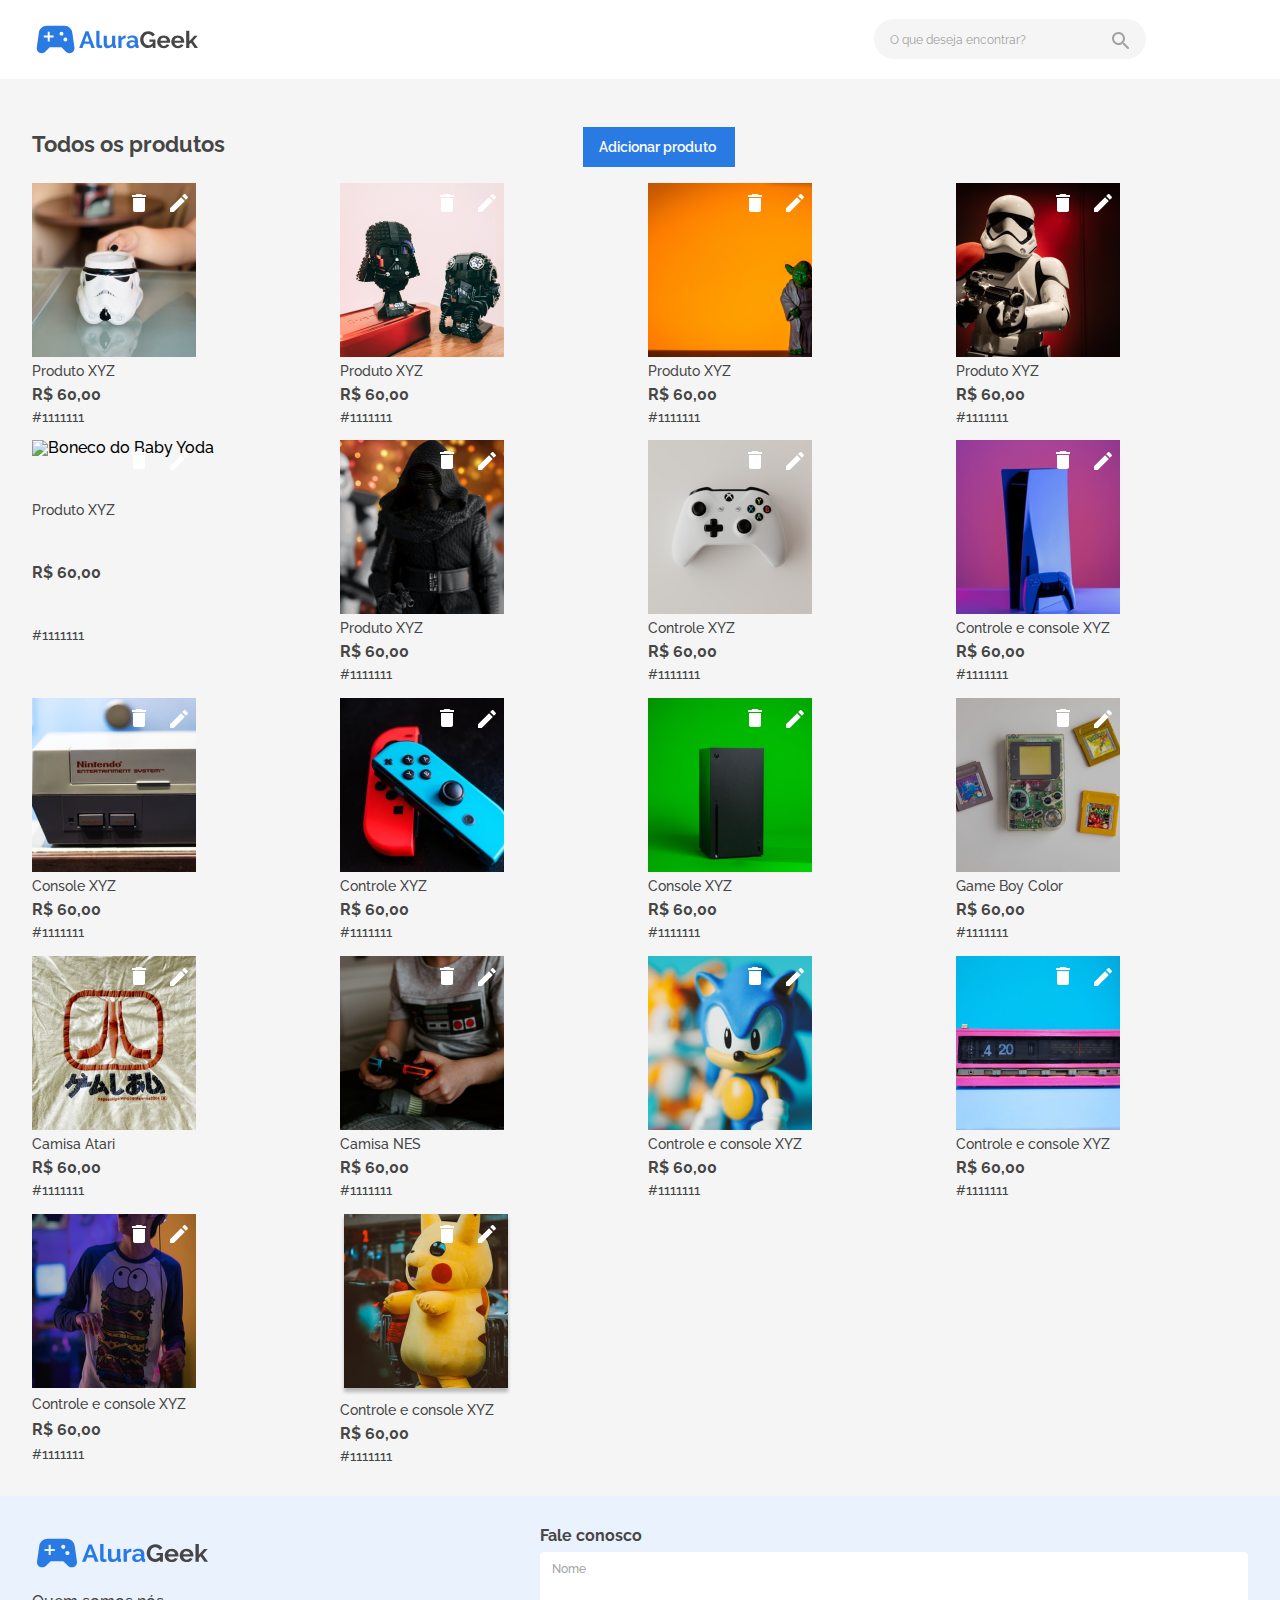
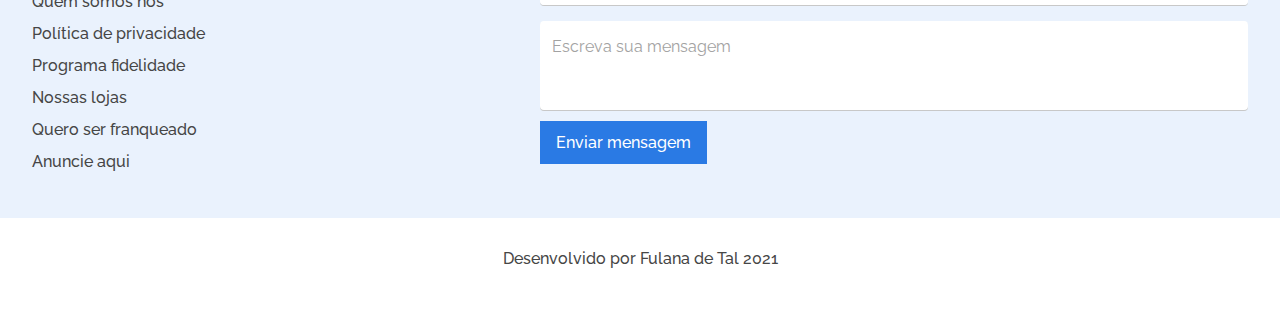
==== adm-produtos.html @ fa546e59 ":arrow_up: Subindo projeto em andamento" ====
<!DOCTYPE html>
<html lang="pt-br">
<head>
    <meta charset="UTF-8">
    <meta http-equiv="X-UA-Compatible" content="IE=edge">
    <meta name="viewport" content="width=device-width, initial-scale=1.0">
    <link rel="preconnect" href="https://fonts.googleapis.com">
    <link rel="preconnect" href="https://fonts.gstatic.com" crossorigin>
    <link href="https://fonts.googleapis.com/css2?family=Raleway:wght@400;500;600;700&display=swap" rel="stylesheet">
    <link rel="stylesheet" href="css/reset.css">
    <link rel="stylesheet" href="css/style.css">
    <title>Alura Geek - Produtos</title>
</head>
<body>
    <header class="cabecalho">
        <a href="index.html" class="cabecalho__logo"><img src="img/logo.svg" alt="Logo da Alura Geek" class="cabecalho__logo-imagem"></a>
        <input type="search" class="cabecalho__pesquisa cabecalho__pesquisa--alternativo" placeholder="O que deseja encontrar?" data-pesquisa>
        <img src="img/lupa.svg" alt="Ícone de lupa para abrir barra de pesquisa" class="cabecalho__lupa" data-lupa>
    </header>
    <section class="pagina-produtos">
        <h1 class="pagina-produtos__titulo">Todos os produtos</h1>
        <a href="add-produto.html" class="pagina-produtos__adicionar">Adicionar produto</a>
        <ul class="pagina-produtos__lista">
            <li class="pagina-produtos__item">
                <img src="img/caneca_mobile.png" alt="Caneca de cabeça de um Storm Trooper" srcset="img/caneca_mobile.png 140w, img/caneca_tablet.png 164w, img/caneca_desktop.png 176w" sizes="(min-width: 1440px) 176px, (min-width: 768px) 164px, 140px, " class="item__imagem">
                <div class="item__icones">
                    <button class="item__apagar"></button>
                    <a href="#" class="item__editar"></a>
                </div>
                <h2 class="item__titulo">Produto XYZ</h2>
                <p class="item__preco">R$ 60,00</p>
                <span class="item__codigo">#1111111</span>
            </li>
            <li class="pagina-produtos__item">
                <img src="img/bustos_mobile.png" alt="Dois bustos de lego, a esquerda com formato do Darth Vader e a direita com o formato de um Black Trooper" srcset="img/bustos_mobile.png 140w, img/bustos_tablet.png 164w, img/bustos_desktop.png 176w" sizes="(min-width: 1440px) 176px, (min-width: 768px) 164px, 140px, " class="item__imagem">
                <div class="item__icones">
                    <button class="item__apagar"></button>
                    <a href="#" class="item__editar"></a>
                </div>
                <h2 class="item__titulo">Produto XYZ</h2>
                <p class="item__preco">R$ 60,00</p>
                <span class="item__codigo">#1111111</span>
            </li>
            <li class="pagina-produtos__item">
                <img src="img/yoda_mobile.png" alt="Action figure do Yoda" srcset="img/yoda_mobile.png 140w, img/yoda_tablet.png 164w, img/yoda_desktop.png 176w" sizes="(min-width: 1440px) 176px, (min-width: 768px) 164px, 140px, " class="item__imagem">
                <div class="item__icones">
                    <button class="item__apagar"></button>
                    <a href="#" class="item__editar"></a>
                </div>
                <h2 class="item__titulo">Produto XYZ</h2>
                <p class="item__preco">R$ 60,00</p>
                <span class="item__codigo">#1111111</span>
            </li>
            <li class="pagina-produtos__item">
                <img src="img/trooper_mobile.png" alt="Action figure de um Storm Trooper" srcset="img/trooper_mobile.png 140w, img/trooper_tablet.png 164w, img/trooper_desktop.png 176w" sizes="(min-width: 1440px) 176px, (min-width: 768px) 164px, 140px, " class="item__imagem">
                <div class="item__icones">
                    <button class="item__apagar"></button>
                    <a href="#" class="item__editar"></a>
                </div>
                <h2 class="item__titulo">Produto XYZ</h2>
                <p class="item__preco">R$ 60,00</p>
                <span class="item__codigo">#1111111</span>
            </li>
            <li class="pagina-produtos__item">
                <img src="img/baby-yoda_mobile.png" alt="Boneco do Baby Yoda" srcset="img/baby-yoda_mobile.png 140w, img/baby-yoda_tablet.png 164w, img/baby-yoda_desktop.png 176w" sizes="(min-width: 1440px) 176px, (min-width: 768px) 164px, 140px, " class="item__imagem">
                <div class="item__icones">
                    <button class="item__apagar"></button>
                    <a href="#" class="item__editar"></a>
                </div>
                <h2 class="item__titulo">Produto XYZ</h2>
                <p class="item__preco">R$ 60,00</p>
                <span class="item__codigo">#1111111</span>
            </li>
            <li class="pagina-produtos__item">
                <img src="img/kylo-ren_mobile.png" alt="Action figure do Kylo Re" srcset="img/kylo-ren_mobile.png 140w, img/kylo-ren_tablet.png 164w, img/kylo-ren_desktop.png 176w" sizes="(min-width: 1440px) 176px, (min-width: 768px) 164px, 140px, " class="item__imagem">
                <div class="item__icones">
                    <button class="item__apagar"></button>
                    <a href="#" class="item__editar"></a>
                </div>
                <h2 class="item__titulo">Produto XYZ</h2>
                <p class="item__preco">R$ 60,00</p>
                <span class="item__codigo">#1111111</span>
            </li>
            <li class="pagina-produtos__item">
                <img src="img/controle-xbox_mobile.png" alt="Controle de X-Box Series" srcset="img/controle-xbox_mobile.png 140w, img/controle-xbox_tablet.png 164w, img/controle-xbox_desktop.png 176w" sizes="(min-width: 1440px) 176px, (min-width: 768px) 164px, 140px, " class="item__imagem">
                <div class="item__icones">
                    <button class="item__apagar"></button>
                    <a href="#" class="item__editar"></a>
                </div>
                <h2 class="item__titulo">Controle XYZ</h2>
                <p class="item__preco">R$ 60,00</p>
                <span class="item__codigo">#1111111</span>
            </li>
            <li class="pagina-produtos__item">
                <img src="img/ps5_mobile.png" alt="Console Playstation 5" srcset="img/ps5_mobile.png 140w, img/ps5_tablet.png 164w, img/ps5_desktop.png 176w" sizes="(min-width: 1440px) 176px, (min-width: 768px) 164px, 140px, " class="item__imagem">
                <div class="item__icones">
                    <button class="item__apagar"></button>
                    <a href="#" class="item__editar"></a>
                </div>
                <h2 class="item__titulo">Controle e console XYZ</h2>
                <p class="item__preco">R$ 60,00</p>
                <span class="item__codigo">#1111111</span>
            </li>
            <li class="pagina-produtos__item">
                <img src="img/nes_mobile.png" alt="Console Nintendo Entertainment System" srcset="img/nes_mobile.png 140w, img/nes_tablet.png 164w, img/nes_desktop.png 176w" sizes="(min-width: 1440px) 176px, (min-width: 768px) 164px, 140px, " class="item__imagem">
                <div class="item__icones">
                    <button class="item__apagar"></button>
                    <a href="#" class="item__editar"></a>
                </div>
                <h2 class="item__titulo">Console XYZ</h2>
                <p class="item__preco">R$ 60,00</p>
                <span class="item__codigo">#1111111</span>
            </li>
            <li class="pagina-produtos__item">
                <img src="img/joycon_mobile.png" alt="2 joycons de Nintendo Switch" srcset="img/joycon_mobile.png 140w, img/joycon_tablet.png 164w, img/joycon_desktop.png 176w" sizes="(min-width: 1440px) 176px, (min-width: 768px) 164px, 140px, " class="item__imagem">
                <div class="item__icones">
                    <button class="item__apagar"></button>
                    <a href="#" class="item__editar"></a>
                </div>
                <h2 class="item__titulo">Controle XYZ</h2>
                <p class="item__preco">R$ 60,00</p>
                <span class="item__codigo">#1111111</span>
            </li>
            <li class="pagina-produtos__item">
                <img src="img/xbox_mobile.png" alt="Console X-Box Series X" srcset="img/xbox_mobile.png 140w, img/xbox_tablet.png 164w, img/xbox_desktop.png 176w" sizes="(min-width: 1440px) 176px, (min-width: 768px) 164px, 140px, " class="item__imagem">
                <div class="item__icones">
                    <button class="item__apagar"></button>
                    <a href="#" class="item__editar"></a>
                </div>
                <h2 class="item__titulo">Console XYZ</h2>
                <p class="item__preco">R$ 60,00</p>
                <span class="item__codigo">#1111111</span>
            </li>
            <li class="pagina-produtos__item">
                <img src="img/gameboy_mobile.png" alt="Video game portátil GameBoy Color" srcset="img/gameboy_mobile.png 140w, img/gameboy_tablet.png 164w, img/gameboy_desktop.png 176w" sizes="(min-width: 1440px) 176px, (min-width: 768px) 164px, 140px, " class="item__imagem">
                <div class="item__icones">
                    <button class="item__apagar"></button>
                    <a href="#" class="item__editar"></a>
                </div>
                <h2 class="item__titulo">Game Boy Color</h2>
                <p class="item__preco">R$ 60,00</p>
                <span class="item__codigo">#1111111</span>
            </li>
            <li class="pagina-produtos__item">
                <img src="img/atari-tecido_mobile.png" alt="Tecido com a logo da Atari impresso" srcset="img/atari-tecido_mobile.png 140w, img/atari-tecido_tablet.png 164w, img/atari-tecido_desktop.png 176w" sizes="(min-width: 1440px) 176px, (min-width: 768px) 164px, 140px, " class="item__imagem">
                <div class="item__icones">
                    <button class="item__apagar"></button>
                    <a href="#" class="item__editar"></a>
                </div>
                <h2 class="item__titulo">Camisa Atari</h2>
                <p class="item__preco">R$ 60,00</p>
                <span class="item__codigo">#1111111</span>
            </li>
            <li class="pagina-produtos__item">
                <img src="img/jogando_mobile.png" alt="Pessoa sentada jogando com Joycons acoplados" srcset="img/jogando_mobile.png 140w, img/jogando_tablet.png 164w, img/jogando_desktop.png 176w" sizes="(min-width: 1440px) 176px, (min-width: 768px) 164px, 140px, " class="item__imagem">
                <div class="item__icones">
                    <button class="item__apagar"></button>
                    <a href="#" class="item__editar"></a>
                </div>
                <h2 class="item__titulo">Camisa NES</h2>
                <p class="item__preco">R$ 60,00</p>
                <span class="item__codigo">#1111111</span>
            </li>
            <li class="pagina-produtos__item">
                <img src="img/sonic_mobile.png" alt="Boneco do Sonic e ao fundo um boneco do Tails desfocado" srcset="img/sonic_mobile.png 140w, img/sonic_tablet.png 164w, img/sonic_desktop.png 176w" sizes="(min-width: 1440px) 176px, (min-width: 768px) 164px, 140px, " class="item__imagem">
                <div class="item__icones">
                    <button class="item__apagar"></button>
                    <a href="#" class="item__editar"></a>
                </div>
                <h2 class="item__titulo">Controle e console XYZ</h2>
                <p class="item__preco">R$ 60,00</p>
                <span class="item__codigo">#1111111</span>
            </li>
            <li class="pagina-produtos__item">
                <img src="img/radio_mobile.png" alt="Radio antigo" srcset="img/radio_mobile.png 140w, img/radio_tablet.png 164w, img/radio_desktop.png 176w" sizes="(min-width: 1440px) 176px, (min-width: 768px) 164px, 140px, " class="item__imagem">
                <div class="item__icones">
                    <button class="item__apagar"></button>
                    <a href="#" class="item__editar"></a>
                </div>
                <h2 class="item__titulo">Controle e console XYZ</h2>
                <p class="item__preco">R$ 60,00</p>
                <span class="item__codigo">#1111111</span>
            </li>
            <li class="pagina-produtos__item">
                <img src="img/camisa_mobile.png" alt="Camisa de manga comprida com estampa de um hamburguer cartunesco enorme com olhos em cima" srcset="img/camisa_mobile.png 140w, img/camisa_tablet.png 164w, img/camisa_desktop.png 176w" sizes="(min-width: 1440px) 176px, (min-width: 768px) 164px, 140px, " class="item__imagem" class="item__imagem">
                <div class="item__icones">
                    <button class="item__apagar"></button>
                    <a href="#" class="item__editar"></a>
                </div>
                <h2 class="item__titulo">Controle e console XYZ</h2>
                <p class="item__preco">R$ 60,00</p>
                <span class="item__codigo">#1111111</span>
            </li>
            <li class="pagina-produtos__item">
                <img src="img/pikachu_mobile.png" alt="Fantasia de um Pikachu em tamanho adulto" srcset="img/pikachu_mobile.png 140w, img/pikachu_tablet.png 164w, img/pikachu_desktop.png 176w" sizes="(min-width: 1440px) 176px, (min-width: 768px) 164px, 140px, " class="item__imagem" class="item__imagem">
                <div class="item__icones">
                    <button class="item__apagar"></button>
                    <a href="#" class="item__editar"></a>
                </div>
                <h2 class="item__titulo">Controle e console XYZ</h2>
                <p class="item__preco">R$ 60,00</p>
                <span class="item__codigo">#1111111</span>
            </li>
        </ul>
    </section>
    <footer class="rodape">
        <img src="img/logo.svg" alt="Logo da Alura Geek" class="rodape__logo">
        <div class="rodape__ajuda">
            <a href="#" class="ajuda__link">Quem somos nós</a>
            <a href="#" class="ajuda__link">Política de privacidade</a>
            <a href="#" class="ajuda__link">Programa fidelidade</a>
            <a href="#" class="ajuda__link">Nossas lojas</a>
            <a href="#" class="ajuda__link">Quero ser franqueado</a>
            <a href="#" class="ajuda__link">Anuncie aqui</a>
        </div>
        <form class="rodape__formulario">
            <h3 class="formulario__titulo">Fale conosco</h3>
            <fieldset class="formulario__campo">
                <label for="seu-nome">Nome</label>
                <input type="text" name="seu-nome">
            </fieldset>
            <textarea placeholder="Escreva sua mensagem" class="formulario__mensagem" rows="3"></textarea>
            <input type="submit" value="Enviar mensagem" class="formulario__enviar">
        </form>
        <p class="rodape__creditos">Desenvolvido por Fulana de Tal 2021</p>
    </footer>

    <script src="js/script.js" type="module"></script>
</body>
---- css/style.css ----
:root {
  --main-azul: #2a7ae4;
  --main-cinza: #464646;
  --main-branco: #ffffff;
  --cinza-claro: #f5f5f5;
}

* {
  box-sizing: border-box;
  transition: all 500ms;
}

body,
input {
  font-family: "Raleway", sans-serif;
  font-weight: 500;
}

/*ESTILIZAÇÃO MOBILE(360px)*/

/*Cabeçalho*/
.cabecalho {
  position: relative;
  display: flex;
  justify-content: space-between;
  padding: 1em;
  align-items: center;
  background-color: var(--main-branco);
}

.cabecalho__logo-imagem {
  vertical-align: middle;
  width: 100px;
}

.cabecalho__pesquisa {
  position: absolute;
  z-index: -1;
  left: 18%;
  top: 0%;
  opacity: 0%;
  transition: z-index 0.2s, top 0.25s, opacity 0.2s;
  font-size: 0.88em;
  color: var(--main-cinza);
  width: 64%;
  height: 40px;
  padding: 8px 16px;
  background: var(--cinza-claro);
  border-radius: 20px;
}

.cabecalho__pesquisa--alternativo {
  border: 1px solid var(--main-cinza);
}

.cabecalho__pesquisa:focus {
  outline: none;
}

.cabecalho__pesquisa--ativo {
  z-index: 1;
  opacity: 100%;
  transition: z-index 0.5s, top 0.25s, opacity 0.6s;
  left: 18%;
  top: 115%;
}

.cabecalho__pesquisa::placeholder {
  text-align: center;
  color: #a2a2a2;
  font-size: 0.88em;
  color: #a2a2a2;
  font-weight: 400;
}

.cabecalho__botao-login {
  text-align: center;
  color: var(--main-azul);
  width: 133px;
  height: 40px;
  padding: 12px 47.5px;
  font-size: 0.88em;
  border: solid 1px var(--main-azul);
}

.cabecalho__lupa {
  width: 6.6vw;
}
/***/

/*Banner*/
.banner {
  display: flex;
  gap: 8px;
  flex-direction: column;
  justify-content: flex-end;
  background-image: linear-gradient(
      0deg,
      rgba(0, 0, 0, 0.2),
      rgba(0, 0, 0, 0.2)
    ),
    linear-gradient(180deg, rgba(0, 0, 0, 0) 41.15%, rgba(0, 0, 0, 0.8) 100%),
    url("../img/banner_mobile.jpg");
  background-size: cover;
  background-position: center;
  height: 192px;
  padding: 16px;
  color: var(--main-branco);
  font-size: 14px;
}

.banner__titulo {
  font-size: 22px;
}

.banner__botao {
  padding: 12px 16px;
  width: fit-content;
  background-color: var(--main-azul);
  width: 119px;
  height: 40px;
}
/***/

/*Produtos*/
.produtos {
  display: grid;
  grid-template-columns: 1fr 1fr;
  padding: 1em;
}

.produtos__titulo {
  display: inline;
  color: var(--main-cinza);
  font-weight: 700;
  font-size: 1.34em;
}

.produtos__ver-tudo {
  color: var(--main-azul);
  font-weight: 700;
  font-size: 0.87em;
  justify-self: end;
  align-self: flex-end;
}

.produtos__ver-tudo::after {
  content: url(../img/seta.svg);
  vertical-align: middle;
  margin-left: 6px;
}

.produtos__lista {
  grid-column: span 2;
  padding-top: 1em;
  display: grid;
  grid-template-columns: 1fr 1fr;
  gap: 1em;
}

.lista__item {
  display: grid;
  gap: 8px;
}

.lista__item-desktop {
  display: none;
}

.item__titulo {
  color: var(--main-cinza);
  font-size: 0.87em;
}

.item__preco,
.item__link {
  font-weight: 700;
  color: var(--main-cinza);
}

.item__link {
  font-weight: 700;
  color: var(--main-azul);
  font-size: 0.87em;
}
/***/

/*Rodapé*/
.rodape {
  background-color: #eaf2fd;
  padding-top: 1em;
}

.rodape__logo {
  display: block;
  margin: 0 auto;
  width: 176px;
  height: 50px;
}

.rodape__ajuda {
  display: flex;
  flex-direction: column;
  align-items: center;
  gap: 1em;
  color: var(--main-cinza);
  margin: 1em 0;
}

.rodape__formulario {
  padding: 0 16px;
}

.formulario__titulo {
  font-weight: 700;
  color: var(--main-cinza);
  margin-bottom: 0.5em;
}

.formulario__campo {
  margin-bottom: 1em;
  background-color: var(--main-branco);
  padding: 8px 12px;
  border-radius: 4px;
  box-shadow: 0 1px 0 0 #c8c8c8;
}

.formulario__campo label {
  font-size: 0.75em;
  color: #a2a2a2;
}

.formulario__campo input {
  display: block;
  width: 100%;
  color: var(--main-cinza);
}

.formulario__campo input:focus {
  outline: none;
}

.formulario__mensagem {
  color: var(--main-cinza);
  width: 100%;
  padding: 16px 12px;
  margin-bottom: 8px;
  border-radius: 4px;
  box-shadow: 0 1px 0 0 #c8c8c8;
  resize: none;
}

.formulario__mensagem::placeholder {
  color: #a2a2a2;
  font-weight: 400;
}

.formulario__mensagem:focus {
  outline: none;
}

.formulario__enviar {
  color: var(--main-branco);
  background-color: var(--main-azul);
  padding: 12px 16px;
}

.rodape__creditos {
  background-color: var(--main-branco);
  height: 102px;
  line-height: 18.78px;
  padding: 32px 63px;
  margin-top: 1em;
  text-align: center;
  color: var(--main-cinza);
}
/***/

/*Página de login*/
.pagina-login__formulario {
  text-align: center;
  display: grid;
  gap: 1em;
  background-color: var(--cinza-claro);
  padding: 97px 40px 76px 45px;
}

.pagina-login__titulo {
  color: var(--main-cinza);
  font-weight: 700;
}

.pagina-login__email,
.pagina-login__senha {
  width: 275px;
  height: 41px;
  border-radius: 4px;
  box-shadow: 0 1px 0 0 #c8c8c8;
  padding: 12px;
  margin: 0 auto;
}

.pagina-login__email::placeholder,
.pagina-login__senha::placeholder {
  color: #a2a2a2;
  font-weight: 400;
}

.pagina-login__formulario span {
  font-size: 14px;
}

.pagina-login__botao-entrar {
  background-color: var(--main-azul);
  color: var(--main-branco);
  width: 109px;
  height: 40px;
  margin: auto;
}
/***/

/*Página administração de produtos*/
.pagina-produtos__titulo {
  font-size: 1.37em;
  font-weight: 700;
  color: var(--main-cinza);
}

.pagina-produtos__adicionar {
  display: inline-block;
  width: 152px;
  height: 40px;
  padding: 12px 16px;
  font-size: 0.87em;
  background-color: var(--main-azul);
  color: var(--main-branco);
  line-height: 16px;
  margin: 1rem 0;
  font-weight: 600;
}

.pagina-produtos {
  background-color: var(--cinza-claro);
  padding: 2em;
}

.pagina-produtos__lista {
  display: grid;
  grid-template-columns: 1fr 1fr;
  gap: 1em;
}

.pagina-produtos__item {
  position: relative;
  display: grid;
  gap: 0.5em;
  width: auto;
}

.item__icones {
  display: flex;
  position: absolute;
  gap: 1em;
  left: 72px;
  top: 8px;
}

.item__apagar,
.item__editar {
  width: 24px;
  height: 24px;
  background-repeat: no-repeat;
  background-position: center;
}

.item__apagar {
  background-image: url(../img/apagar.svg);
}

.item__editar {
  background-image: url(../img/editar.svg);
}

.item__codigo {
  font-size: 0.87em;
  color: var(--main-cinza);
}
/***/

/*Página adicionar produto*/
.pagina-add-produto {
  background-color: var(--cinza-claro);
  padding: 1em;
  font-weight: 400;
}

.cabecalho__botao-adm {
  color: var(--main-azul);
  width: 167px;
  height: 40px;
  padding: 12px 16px;
  font-size: 0.88em;
  border: solid 1px var(--main-azul);
}

.formulario__add {
  color: var(--main-branco);
  background-color: var(--main-azul);
  padding: 16px 97.5px;
  width: 100%;
  font-weight: 400;
}
/***/

/*Página descrição de produto*/
.produto-descricao__imagem {
  width: 100%;
}

.produto-descricao__corpo {
  padding: 1em;
}

.descricao__titulo {
  color: var(--main-cinza);
  font-size: 1.37em;
  margin-bottom: 0.5em;
}

.descricao__preco {
  color: var(--main-cinza);
  font-weight: 700;
  margin-bottom: 0.5em;
}

.descricao__texto {
  font-size: 0.87em;
  font-weight: 400;
}
/***/
/**********/

/*ESTILIZAÇÃO TABLET(768px)*/
@media screen and (min-width: 768px) {
  /*Cabeçalho*/
  .cabecalho {
    gap: 32px;
    padding: 1em 2em;
  }

  .cabecalho__logo-imagem {
    width: 13vw;
  }

  .cabecalho__pesquisa {
    position: initial;
    z-index: 0;
    opacity: 100%;
    width: 272px;
    margin-right: 102px;
    padding: 12px 16px;
  }

  .cabecalho__pesquisa::placeholder {
    text-align: start;
    height: 18px;
    width: 100%;
    background: url(../img/lupa-cinza.svg) no-repeat;
    background-position: 100%;
  }

  .cabecalho__pesquisa--alternativo {
    border: none;
  }

  .cabecalho__botao-login {
    width: 166px;
  }

  .cabecalho__lupa {
    display: none;
  }
  /***/

  /*Banner*/
  .banner {
    height: 352px;
    gap: 1em;
  }

  .banner__titulo {
    font-size: 3.25em;
  }

  .banner__texto {
    font-size: 1.37em;
  }
  /***/

  /*Produtos*/
  .produtos {
    padding: 2em;
  }

  .produtos__titulo {
    font-size: 1.37em;
  }

  .produtos__ver-tudo {
    font-size: 1em;
  }

  .produtos__ver-tudo::after {
    margin-left: 12px;
  }

  .produtos__lista {
    grid-template-columns: repeat(4, 1fr);
  }

  .item__link {
    font-size: 1em;
  }
  /***/

  /*Rodapé*/
  .rodape {
    display: grid;
    padding-top: 32px;
  }

  .rodape__logo {
    grid-column: 1;
    margin-left: 32px;
  }

  .rodape__ajuda {
    grid-column: 1;
    align-items: flex-start;
    margin-left: 32px;
  }

  .rodape__formulario {
    grid-column: 2;
    grid-row: 1 / span 2;
    padding-right: 32px;
  }

  .rodape__creditos {
    grid-column: span 2;
    margin-top: 32px;
    padding: 32px 267px;
  }
  /***/

  /*Página de login*/
  .pagina-login__formulario {
    padding: 45px 32px 61px;
  }

  /***/

  /*Página administração de produtos*/
  .pagina-produtos__titulo {
    display: inline;
    margin-right: 354px;
  }

  .pagina-produtos__lista {
    grid-template-columns: repeat(4, 1fr);
  }

  .item__icones {
    left: 95px;
  }
  /***/

  /*Página adicionar produtos*/
  .pagina-add-produto {
    padding: 32px;
  }
  /***/

  /*Página descrição de produto*/
  .pagina-produto-descricao,
  .produtos {
    background-color: #f5f5f5;
  }

  .pagina-produto-descricao {
    display: flex;
    gap: 16px;
    padding: 2em;
    align-items: center;
  }

  .produto-descricao__imagem {
    width: inherit;
  }

  .produto-descricao__corpo {
    padding: 0;
  }

  /***/
}
/**********/

/*ESTILIZAÇÃO DESKTOP(1440px)*/
@media screen and (min-width: 1440px) {
  /*Cabeçalho*/
  .cabecalho {
    padding: 32px 152px;
    justify-content: space-between;
  }

  .cabecalho__pesquisa {
    width: 393px;
    margin-right: 309px;
  }

  .cabecalho__botao-login {
    width: 182px;
    height: 51px;
    font-size: 1em;
    padding: 1em 70px;
  }
  /***/

  /*Banner*/
  .banner {
    padding: 32px 152px;
    margin-bottom: 64px;
  }

  .banner__titulo {
    font-size: 3.25rem;
  }

  .banner__texto {
    font-size: 1.37rem;
  }

  .banner__botao {
    width: 130px;
    height: 51px;
    font-size: 1rem;
    padding: 1rem;
  }
  /***/

  /*Produtos*/
  .produtos {
    padding: 0 152px;
    margin-bottom: 64px;
  }

  .produtos__titulo {
    font-size: 2em;
  }

  .produtos__lista {
    grid-template-columns: repeat(6, 1fr);
  }

  .lista__item-desktop {
    display: grid;
  }
  /***/

  /*Rodapé*/
  .rodape {
    padding-top: 64px;
  }

  .rodape__logo {
    margin-left: 152px;
  }

  .rodape__ajuda {
    grid-column: 2;
    margin: 0;
    gap: 1.5em;
  }

  .rodape__formulario {
    grid-column: 3;
    padding: 0;
    margin-right: 152px;
  }

  .formulario__enviar {
    width: 165px;
    height: 51px;
  }

  .rodape__creditos {
    grid-column: span 3;
    margin-top: 64px;
    padding: 32px 603px;
  }

  /***/

  /*Página de login*/
  .pagina-login__formulario {
    padding: 93px 509px 91px 508px;
  }

  .pagina-login__email,
  .pagina-login__senha,
  .pagina-login__botao-entrar {
    width: 423px;
    height: 63px;
  }
  /***/

  /*Página administração de produtos*/
  .pagina-produtos {
    padding: 64px 152px;
  }

  .pagina-produtos__titulo {
    display: inline;
    font-size: 2em;
    margin-right: 694px;
  }

  .pagina-produtos__adicionar {
    width: 154px;
    height: 51px;
    padding: 10px;
    font-weight: 400;
    font-size: 1rem;
    line-height: 31px;
  }

  .pagina-produtos__lista {
    grid-template-columns: repeat(6, 1fr);
    row-gap: 4rem;
  }

  .item__icones {
    left: 95px;
  }
  /***/

  /*Página de adicionar produto*/
  .cabecalho__botao-adm {
    width: 181px;
    height: 51px;
    padding: 1rem;
    text-align: center;
  }

  .pagina-add-produto {
    padding: 64px 440.5px;
  }

  .formulario__titulo {
    font-size: 2em;
  }

  .formulario__campo {
    width: 559px;
    height: 56px;
  }

  .formulario__mensagem {
    width: 559px;
  }
  /***/

  /*Página descrição de produto*/
  .pagina-produto-descricao {
    padding: 64px 152px;
  }

  .produto-descricao__imagem {
    float: unset;
    margin: 0;
  }

  .descricao__titulo {
    font-size: 52px;
  }

  .descricao__texto {
    font-size: 1em;
  }

  /***/
}
/**********/
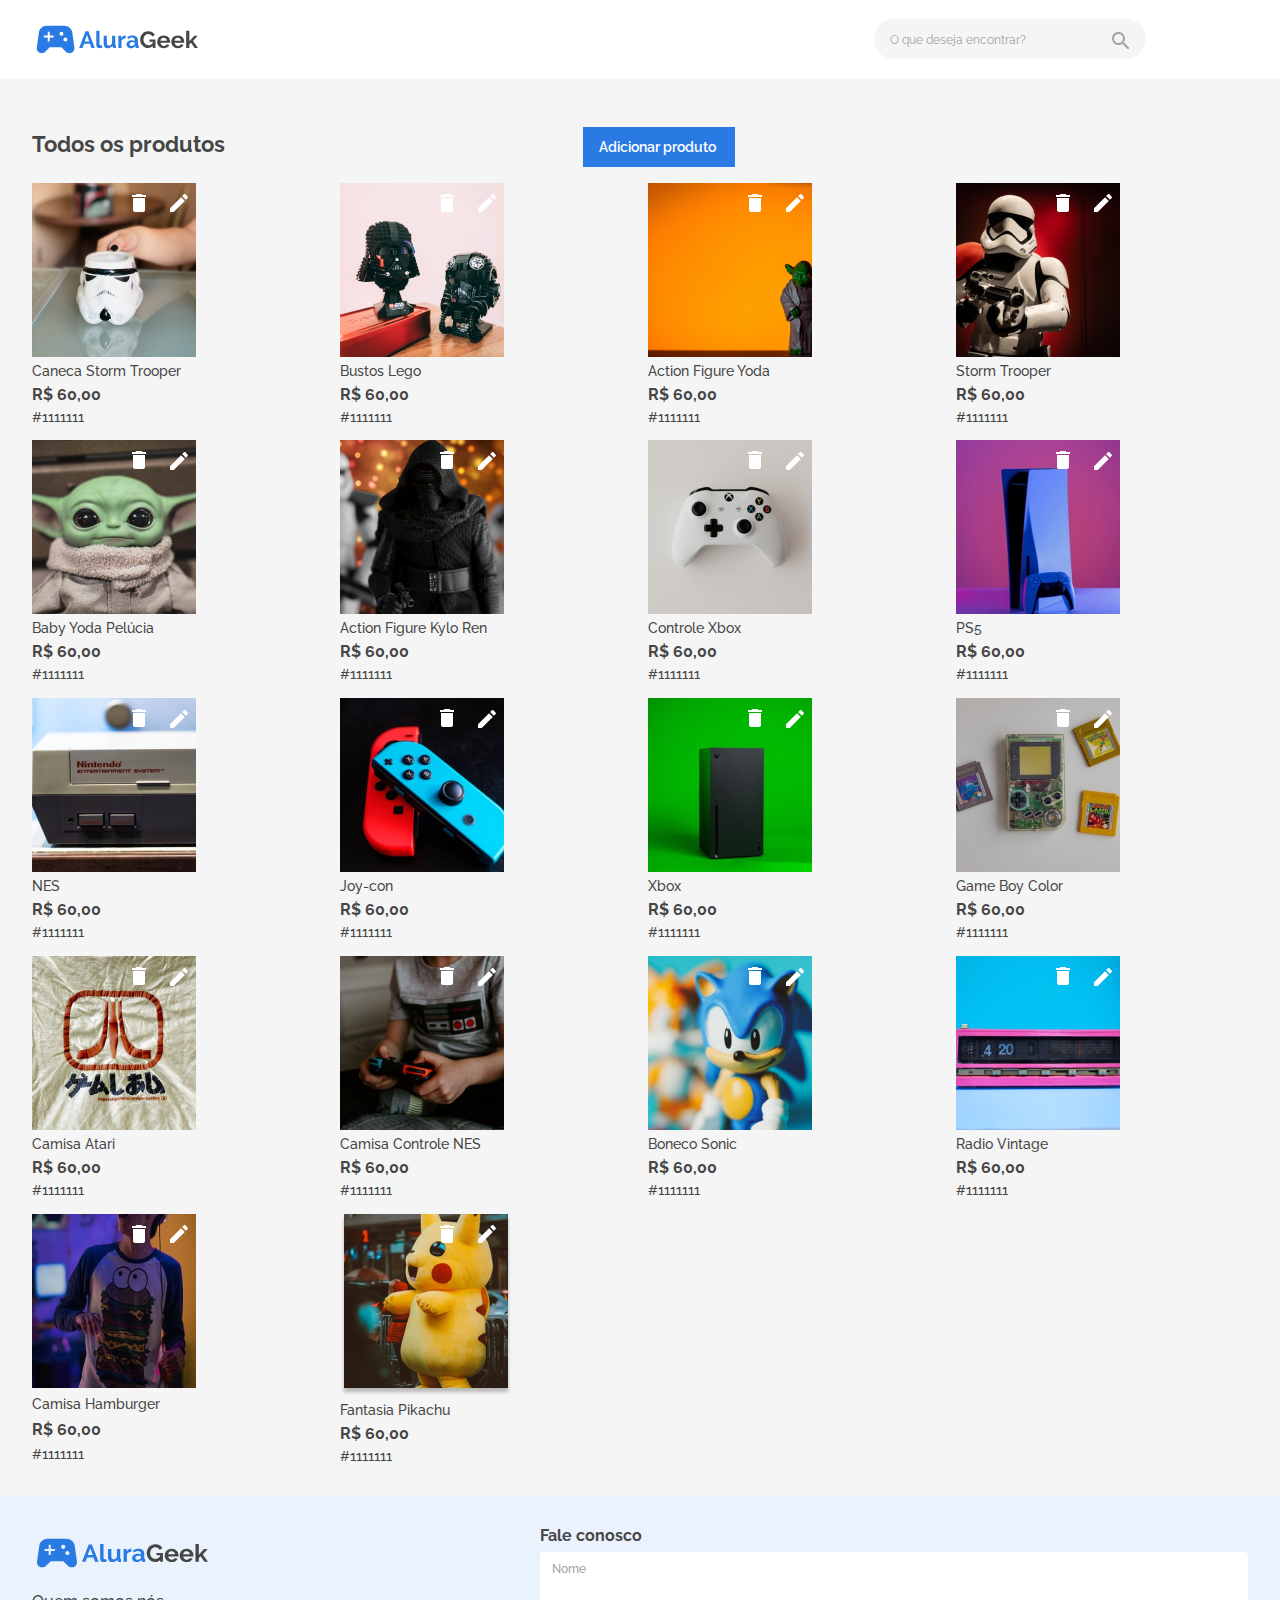
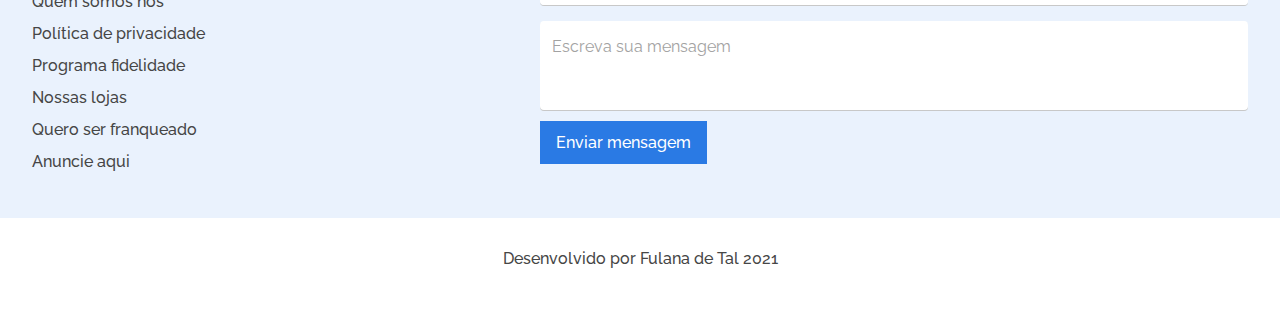
==== commit 49ea3695: ":ok_hand: renomeando produtos" ====
--- a/adm-produtos.html
+++ b/adm-produtos.html
@@ -1,5 +1,6 @@
 <!DOCTYPE html>
 <html lang="pt-br">
+
 <head>
     <meta charset="UTF-8">
     <meta http-equiv="X-UA-Compatible" content="IE=edge">
@@ -11,10 +12,13 @@
     <link rel="stylesheet" href="css/style.css">
     <title>Alura Geek - Produtos</title>
 </head>
+
 <body>
     <header class="cabecalho">
-        <a href="index.html" class="cabecalho__logo"><img src="img/logo.svg" alt="Logo da Alura Geek" class="cabecalho__logo-imagem"></a>
-        <input type="search" class="cabecalho__pesquisa cabecalho__pesquisa--alternativo" placeholder="O que deseja encontrar?" data-pesquisa>
+        <a href="index.html" class="cabecalho__logo"><img src="img/logo.svg" alt="Logo da Alura Geek"
+                class="cabecalho__logo-imagem"></a>
+        <input type="search" class="cabecalho__pesquisa cabecalho__pesquisa--alternativo"
+            placeholder="O que deseja encontrar?" data-pesquisa>
         <img src="img/lupa.svg" alt="Ícone de lupa para abrir barra de pesquisa" class="cabecalho__lupa" data-lupa>
     </header>
     <section class="pagina-produtos">
@@ -22,117 +26,142 @@
         <a href="add-produto.html" class="pagina-produtos__adicionar">Adicionar produto</a>
         <ul class="pagina-produtos__lista">
             <li class="pagina-produtos__item">
-                <img src="img/caneca_mobile.png" alt="Caneca de cabeça de um Storm Trooper" srcset="img/caneca_mobile.png 140w, img/caneca_tablet.png 164w, img/caneca_desktop.png 176w" sizes="(min-width: 1440px) 176px, (min-width: 768px) 164px, 140px, " class="item__imagem">
-                <div class="item__icones">
-                    <button class="item__apagar"></button>
-                    <a href="#" class="item__editar"></a>
-                </div>
-                <h2 class="item__titulo">Produto XYZ</h2>
-                <p class="item__preco">R$ 60,00</p>
-                <span class="item__codigo">#1111111</span>
-            </li>
-            <li class="pagina-produtos__item">
-                <img src="img/bustos_mobile.png" alt="Dois bustos de lego, a esquerda com formato do Darth Vader e a direita com o formato de um Black Trooper" srcset="img/bustos_mobile.png 140w, img/bustos_tablet.png 164w, img/bustos_desktop.png 176w" sizes="(min-width: 1440px) 176px, (min-width: 768px) 164px, 140px, " class="item__imagem">
-                <div class="item__icones">
-                    <button class="item__apagar"></button>
-                    <a href="#" class="item__editar"></a>
-                </div>
-                <h2 class="item__titulo">Produto XYZ</h2>
-                <p class="item__preco">R$ 60,00</p>
-                <span class="item__codigo">#1111111</span>
-            </li>
-            <li class="pagina-produtos__item">
-                <img src="img/yoda_mobile.png" alt="Action figure do Yoda" srcset="img/yoda_mobile.png 140w, img/yoda_tablet.png 164w, img/yoda_desktop.png 176w" sizes="(min-width: 1440px) 176px, (min-width: 768px) 164px, 140px, " class="item__imagem">
-                <div class="item__icones">
-                    <button class="item__apagar"></button>
-                    <a href="#" class="item__editar"></a>
-                </div>
-                <h2 class="item__titulo">Produto XYZ</h2>
-                <p class="item__preco">R$ 60,00</p>
-                <span class="item__codigo">#1111111</span>
-            </li>
-            <li class="pagina-produtos__item">
-                <img src="img/trooper_mobile.png" alt="Action figure de um Storm Trooper" srcset="img/trooper_mobile.png 140w, img/trooper_tablet.png 164w, img/trooper_desktop.png 176w" sizes="(min-width: 1440px) 176px, (min-width: 768px) 164px, 140px, " class="item__imagem">
-                <div class="item__icones">
-                    <button class="item__apagar"></button>
-                    <a href="#" class="item__editar"></a>
-                </div>
-                <h2 class="item__titulo">Produto XYZ</h2>
-                <p class="item__preco">R$ 60,00</p>
-                <span class="item__codigo">#1111111</span>
-            </li>
-            <li class="pagina-produtos__item">
-                <img src="img/baby-yoda_mobile.png" alt="Boneco do Baby Yoda" srcset="img/baby-yoda_mobile.png 140w, img/baby-yoda_tablet.png 164w, img/baby-yoda_desktop.png 176w" sizes="(min-width: 1440px) 176px, (min-width: 768px) 164px, 140px, " class="item__imagem">
-                <div class="item__icones">
-                    <button class="item__apagar"></button>
-                    <a href="#" class="item__editar"></a>
-                </div>
-                <h2 class="item__titulo">Produto XYZ</h2>
-                <p class="item__preco">R$ 60,00</p>
-                <span class="item__codigo">#1111111</span>
-            </li>
-            <li class="pagina-produtos__item">
-                <img src="img/kylo-ren_mobile.png" alt="Action figure do Kylo Re" srcset="img/kylo-ren_mobile.png 140w, img/kylo-ren_tablet.png 164w, img/kylo-ren_desktop.png 176w" sizes="(min-width: 1440px) 176px, (min-width: 768px) 164px, 140px, " class="item__imagem">
-                <div class="item__icones">
-                    <button class="item__apagar"></button>
-                    <a href="#" class="item__editar"></a>
-                </div>
-                <h2 class="item__titulo">Produto XYZ</h2>
-                <p class="item__preco">R$ 60,00</p>
-                <span class="item__codigo">#1111111</span>
-            </li>
-            <li class="pagina-produtos__item">
-                <img src="img/controle-xbox_mobile.png" alt="Controle de X-Box Series" srcset="img/controle-xbox_mobile.png 140w, img/controle-xbox_tablet.png 164w, img/controle-xbox_desktop.png 176w" sizes="(min-width: 1440px) 176px, (min-width: 768px) 164px, 140px, " class="item__imagem">
-                <div class="item__icones">
-                    <button class="item__apagar"></button>
-                    <a href="#" class="item__editar"></a>
-                </div>
-                <h2 class="item__titulo">Controle XYZ</h2>
-                <p class="item__preco">R$ 60,00</p>
-                <span class="item__codigo">#1111111</span>
-            </li>
-            <li class="pagina-produtos__item">
-                <img src="img/ps5_mobile.png" alt="Console Playstation 5" srcset="img/ps5_mobile.png 140w, img/ps5_tablet.png 164w, img/ps5_desktop.png 176w" sizes="(min-width: 1440px) 176px, (min-width: 768px) 164px, 140px, " class="item__imagem">
-                <div class="item__icones">
-                    <button class="item__apagar"></button>
-                    <a href="#" class="item__editar"></a>
-                </div>
-                <h2 class="item__titulo">Controle e console XYZ</h2>
-                <p class="item__preco">R$ 60,00</p>
-                <span class="item__codigo">#1111111</span>
-            </li>
-            <li class="pagina-produtos__item">
-                <img src="img/nes_mobile.png" alt="Console Nintendo Entertainment System" srcset="img/nes_mobile.png 140w, img/nes_tablet.png 164w, img/nes_desktop.png 176w" sizes="(min-width: 1440px) 176px, (min-width: 768px) 164px, 140px, " class="item__imagem">
-                <div class="item__icones">
-                    <button class="item__apagar"></button>
-                    <a href="#" class="item__editar"></a>
-                </div>
-                <h2 class="item__titulo">Console XYZ</h2>
-                <p class="item__preco">R$ 60,00</p>
-                <span class="item__codigo">#1111111</span>
-            </li>
-            <li class="pagina-produtos__item">
-                <img src="img/joycon_mobile.png" alt="2 joycons de Nintendo Switch" srcset="img/joycon_mobile.png 140w, img/joycon_tablet.png 164w, img/joycon_desktop.png 176w" sizes="(min-width: 1440px) 176px, (min-width: 768px) 164px, 140px, " class="item__imagem">
-                <div class="item__icones">
-                    <button class="item__apagar"></button>
-                    <a href="#" class="item__editar"></a>
-                </div>
-                <h2 class="item__titulo">Controle XYZ</h2>
-                <p class="item__preco">R$ 60,00</p>
-                <span class="item__codigo">#1111111</span>
-            </li>
-            <li class="pagina-produtos__item">
-                <img src="img/xbox_mobile.png" alt="Console X-Box Series X" srcset="img/xbox_mobile.png 140w, img/xbox_tablet.png 164w, img/xbox_desktop.png 176w" sizes="(min-width: 1440px) 176px, (min-width: 768px) 164px, 140px, " class="item__imagem">
-                <div class="item__icones">
-                    <button class="item__apagar"></button>
-                    <a href="#" class="item__editar"></a>
-                </div>
-                <h2 class="item__titulo">Console XYZ</h2>
-                <p class="item__preco">R$ 60,00</p>
-                <span class="item__codigo">#1111111</span>
-            </li>
-            <li class="pagina-produtos__item">
-                <img src="img/gameboy_mobile.png" alt="Video game portátil GameBoy Color" srcset="img/gameboy_mobile.png 140w, img/gameboy_tablet.png 164w, img/gameboy_desktop.png 176w" sizes="(min-width: 1440px) 176px, (min-width: 768px) 164px, 140px, " class="item__imagem">
+                <img src="img/caneca_mobile.png" alt="Caneca de cabeça de um Storm Trooper"
+                    srcset="img/caneca_mobile.png 140w, img/caneca_tablet.png 164w, img/caneca_desktop.png 176w"
+                    sizes="(min-width: 1440px) 176px, (min-width: 768px) 164px, 140px, " class="item__imagem">
+                <div class="item__icones">
+                    <button class="item__apagar"></button>
+                    <a href="#" class="item__editar"></a>
+                </div>
+                <h2 class="item__titulo">Caneca Storm Trooper</h2>
+                <p class="item__preco">R$ 60,00</p>
+                <span class="item__codigo">#1111111</span>
+            </li>
+            <li class="pagina-produtos__item">
+                <img src="img/bustos_mobile.png"
+                    alt="Dois bustos de lego, a esquerda com formato do Darth Vader e a direita com o formato de um Black Trooper"
+                    srcset="img/bustos_mobile.png 140w, img/bustos_tablet.png 164w, img/bustos_desktop.png 176w"
+                    sizes="(min-width: 1440px) 176px, (min-width: 768px) 164px, 140px, " class="item__imagem">
+                <div class="item__icones">
+                    <button class="item__apagar"></button>
+                    <a href="#" class="item__editar"></a>
+                </div>
+                <h2 class="item__titulo">Bustos Lego</h2>
+                <p class="item__preco">R$ 60,00</p>
+                <span class="item__codigo">#1111111</span>
+            </li>
+            <li class="pagina-produtos__item">
+                <img src="img/yoda_mobile.png" alt="Action figure do Yoda"
+                    srcset="img/yoda_mobile.png 140w, img/yoda_tablet.png 164w, img/yoda_desktop.png 176w"
+                    sizes="(min-width: 1440px) 176px, (min-width: 768px) 164px, 140px, " class="item__imagem">
+                <div class="item__icones">
+                    <button class="item__apagar"></button>
+                    <a href="#" class="item__editar"></a>
+                </div>
+                <h2 class="item__titulo">Action Figure Yoda</h2>
+                <p class="item__preco">R$ 60,00</p>
+                <span class="item__codigo">#1111111</span>
+            </li>
+            <li class="pagina-produtos__item">
+                <img src="img/trooper_mobile.png" alt="Action figure de um Storm Trooper"
+                    srcset="img/trooper_mobile.png 140w, img/trooper_tablet.png 164w, img/trooper_desktop.png 176w"
+                    sizes="(min-width: 1440px) 176px, (min-width: 768px) 164px, 140px, " class="item__imagem">
+                <div class="item__icones">
+                    <button class="item__apagar"></button>
+                    <a href="#" class="item__editar"></a>
+                </div>
+                <h2 class="item__titulo">Storm Trooper</h2>
+                <p class="item__preco">R$ 60,00</p>
+                <span class="item__codigo">#1111111</span>
+            </li>
+            <li class="pagina-produtos__item">
+                <img src="img/baby-yoda_mobile.png" alt="Boneco do Baby Yoda"
+                    srcset="img/baby-yoda_mobile.png 140w, img/baby-yoda_tablet.png 164w, img/baby-yoda_desktop.png 176w"
+                    sizes="(min-width: 1440px) 176px, (min-width: 768px) 164px, 140px, " class="item__imagem">
+                <div class="item__icones">
+                    <button class="item__apagar"></button>
+                    <a href="#" class="item__editar"></a>
+                </div>
+                <h2 class="item__titulo">Baby Yoda Pelúcia</h2>
+                <p class="item__preco">R$ 60,00</p>
+                <span class="item__codigo">#1111111</span>
+            </li>
+            <li class="pagina-produtos__item">
+                <img src="img/kylo-ren_mobile.png" alt="Action figure do Kylo Re"
+                    srcset="img/kylo-ren_mobile.png 140w, img/kylo-ren_tablet.png 164w, img/kylo-ren_desktop.png 176w"
+                    sizes="(min-width: 1440px) 176px, (min-width: 768px) 164px, 140px, " class="item__imagem">
+                <div class="item__icones">
+                    <button class="item__apagar"></button>
+                    <a href="#" class="item__editar"></a>
+                </div>
+                <h2 class="item__titulo">Action Figure Kylo Ren</h2>
+                <p class="item__preco">R$ 60,00</p>
+                <span class="item__codigo">#1111111</span>
+            </li>
+            <li class="pagina-produtos__item">
+                <img src="img/controle-xbox_mobile.png" alt="Controle de X-Box Series"
+                    srcset="img/controle-xbox_mobile.png 140w, img/controle-xbox_tablet.png 164w, img/controle-xbox_desktop.png 176w"
+                    sizes="(min-width: 1440px) 176px, (min-width: 768px) 164px, 140px, " class="item__imagem">
+                <div class="item__icones">
+                    <button class="item__apagar"></button>
+                    <a href="#" class="item__editar"></a>
+                </div>
+                <h2 class="item__titulo">Controle Xbox</h2>
+                <p class="item__preco">R$ 60,00</p>
+                <span class="item__codigo">#1111111</span>
+            </li>
+            <li class="pagina-produtos__item">
+                <img src="img/ps5_mobile.png" alt="Console Playstation 5"
+                    srcset="img/ps5_mobile.png 140w, img/ps5_tablet.png 164w, img/ps5_desktop.png 176w"
+                    sizes="(min-width: 1440px) 176px, (min-width: 768px) 164px, 140px, " class="item__imagem">
+                <div class="item__icones">
+                    <button class="item__apagar"></button>
+                    <a href="#" class="item__editar"></a>
+                </div>
+                <h2 class="item__titulo">PS5</h2>
+                <p class="item__preco">R$ 60,00</p>
+                <span class="item__codigo">#1111111</span>
+            </li>
+            <li class="pagina-produtos__item">
+                <img src="img/nes_mobile.png" alt="Console Nintendo Entertainment System"
+                    srcset="img/nes_mobile.png 140w, img/nes_tablet.png 164w, img/nes_desktop.png 176w"
+                    sizes="(min-width: 1440px) 176px, (min-width: 768px) 164px, 140px, " class="item__imagem">
+                <div class="item__icones">
+                    <button class="item__apagar"></button>
+                    <a href="#" class="item__editar"></a>
+                </div>
+                <h2 class="item__titulo">NES</h2>
+                <p class="item__preco">R$ 60,00</p>
+                <span class="item__codigo">#1111111</span>
+            </li>
+            <li class="pagina-produtos__item">
+                <img src="img/joycon_mobile.png" alt="2 joycons de Nintendo Switch"
+                    srcset="img/joycon_mobile.png 140w, img/joycon_tablet.png 164w, img/joycon_desktop.png 176w"
+                    sizes="(min-width: 1440px) 176px, (min-width: 768px) 164px, 140px, " class="item__imagem">
+                <div class="item__icones">
+                    <button class="item__apagar"></button>
+                    <a href="#" class="item__editar"></a>
+                </div>
+                <h2 class="item__titulo">Joy-con</h2>
+                <p class="item__preco">R$ 60,00</p>
+                <span class="item__codigo">#1111111</span>
+            </li>
+            <li class="pagina-produtos__item">
+                <img src="img/xbox_mobile.png" alt="Console X-Box Series X"
+                    srcset="img/xbox_mobile.png 140w, img/xbox_tablet.png 164w, img/xbox_desktop.png 176w"
+                    sizes="(min-width: 1440px) 176px, (min-width: 768px) 164px, 140px, " class="item__imagem">
+                <div class="item__icones">
+                    <button class="item__apagar"></button>
+                    <a href="#" class="item__editar"></a>
+                </div>
+                <h2 class="item__titulo">Xbox</h2>
+                <p class="item__preco">R$ 60,00</p>
+                <span class="item__codigo">#1111111</span>
+            </li>
+            <li class="pagina-produtos__item">
+                <img src="img/gameboy_mobile.png" alt="Video game portátil GameBoy Color"
+                    srcset="img/gameboy_mobile.png 140w, img/gameboy_tablet.png 164w, img/gameboy_desktop.png 176w"
+                    sizes="(min-width: 1440px) 176px, (min-width: 768px) 164px, 140px, " class="item__imagem">
                 <div class="item__icones">
                     <button class="item__apagar"></button>
                     <a href="#" class="item__editar"></a>
@@ -142,7 +171,9 @@
                 <span class="item__codigo">#1111111</span>
             </li>
             <li class="pagina-produtos__item">
-                <img src="img/atari-tecido_mobile.png" alt="Tecido com a logo da Atari impresso" srcset="img/atari-tecido_mobile.png 140w, img/atari-tecido_tablet.png 164w, img/atari-tecido_desktop.png 176w" sizes="(min-width: 1440px) 176px, (min-width: 768px) 164px, 140px, " class="item__imagem">
+                <img src="img/atari-tecido_mobile.png" alt="Tecido com a logo da Atari impresso"
+                    srcset="img/atari-tecido_mobile.png 140w, img/atari-tecido_tablet.png 164w, img/atari-tecido_desktop.png 176w"
+                    sizes="(min-width: 1440px) 176px, (min-width: 768px) 164px, 140px, " class="item__imagem">
                 <div class="item__icones">
                     <button class="item__apagar"></button>
                     <a href="#" class="item__editar"></a>
@@ -152,52 +183,65 @@
                 <span class="item__codigo">#1111111</span>
             </li>
             <li class="pagina-produtos__item">
-                <img src="img/jogando_mobile.png" alt="Pessoa sentada jogando com Joycons acoplados" srcset="img/jogando_mobile.png 140w, img/jogando_tablet.png 164w, img/jogando_desktop.png 176w" sizes="(min-width: 1440px) 176px, (min-width: 768px) 164px, 140px, " class="item__imagem">
-                <div class="item__icones">
-                    <button class="item__apagar"></button>
-                    <a href="#" class="item__editar"></a>
-                </div>
-                <h2 class="item__titulo">Camisa NES</h2>
-                <p class="item__preco">R$ 60,00</p>
-                <span class="item__codigo">#1111111</span>
-            </li>
-            <li class="pagina-produtos__item">
-                <img src="img/sonic_mobile.png" alt="Boneco do Sonic e ao fundo um boneco do Tails desfocado" srcset="img/sonic_mobile.png 140w, img/sonic_tablet.png 164w, img/sonic_desktop.png 176w" sizes="(min-width: 1440px) 176px, (min-width: 768px) 164px, 140px, " class="item__imagem">
-                <div class="item__icones">
-                    <button class="item__apagar"></button>
-                    <a href="#" class="item__editar"></a>
-                </div>
-                <h2 class="item__titulo">Controle e console XYZ</h2>
-                <p class="item__preco">R$ 60,00</p>
-                <span class="item__codigo">#1111111</span>
-            </li>
-            <li class="pagina-produtos__item">
-                <img src="img/radio_mobile.png" alt="Radio antigo" srcset="img/radio_mobile.png 140w, img/radio_tablet.png 164w, img/radio_desktop.png 176w" sizes="(min-width: 1440px) 176px, (min-width: 768px) 164px, 140px, " class="item__imagem">
-                <div class="item__icones">
-                    <button class="item__apagar"></button>
-                    <a href="#" class="item__editar"></a>
-                </div>
-                <h2 class="item__titulo">Controle e console XYZ</h2>
-                <p class="item__preco">R$ 60,00</p>
-                <span class="item__codigo">#1111111</span>
-            </li>
-            <li class="pagina-produtos__item">
-                <img src="img/camisa_mobile.png" alt="Camisa de manga comprida com estampa de um hamburguer cartunesco enorme com olhos em cima" srcset="img/camisa_mobile.png 140w, img/camisa_tablet.png 164w, img/camisa_desktop.png 176w" sizes="(min-width: 1440px) 176px, (min-width: 768px) 164px, 140px, " class="item__imagem" class="item__imagem">
-                <div class="item__icones">
-                    <button class="item__apagar"></button>
-                    <a href="#" class="item__editar"></a>
-                </div>
-                <h2 class="item__titulo">Controle e console XYZ</h2>
-                <p class="item__preco">R$ 60,00</p>
-                <span class="item__codigo">#1111111</span>
-            </li>
-            <li class="pagina-produtos__item">
-                <img src="img/pikachu_mobile.png" alt="Fantasia de um Pikachu em tamanho adulto" srcset="img/pikachu_mobile.png 140w, img/pikachu_tablet.png 164w, img/pikachu_desktop.png 176w" sizes="(min-width: 1440px) 176px, (min-width: 768px) 164px, 140px, " class="item__imagem" class="item__imagem">
-                <div class="item__icones">
-                    <button class="item__apagar"></button>
-                    <a href="#" class="item__editar"></a>
-                </div>
-                <h2 class="item__titulo">Controle e console XYZ</h2>
+                <img src="img/jogando_mobile.png" alt="Pessoa sentada jogando com Joycons acoplados"
+                    srcset="img/jogando_mobile.png 140w, img/jogando_tablet.png 164w, img/jogando_desktop.png 176w"
+                    sizes="(min-width: 1440px) 176px, (min-width: 768px) 164px, 140px, " class="item__imagem">
+                <div class="item__icones">
+                    <button class="item__apagar"></button>
+                    <a href="#" class="item__editar"></a>
+                </div>
+                <h2 class="item__titulo">Camisa Controle NES</h2>
+                <p class="item__preco">R$ 60,00</p>
+                <span class="item__codigo">#1111111</span>
+            </li>
+            <li class="pagina-produtos__item">
+                <img src="img/sonic_mobile.png" alt="Boneco do Sonic e ao fundo um boneco do Tails desfocado"
+                    srcset="img/sonic_mobile.png 140w, img/sonic_tablet.png 164w, img/sonic_desktop.png 176w"
+                    sizes="(min-width: 1440px) 176px, (min-width: 768px) 164px, 140px, " class="item__imagem">
+                <div class="item__icones">
+                    <button class="item__apagar"></button>
+                    <a href="#" class="item__editar"></a>
+                </div>
+                <h2 class="item__titulo">Boneco Sonic</h2>
+                <p class="item__preco">R$ 60,00</p>
+                <span class="item__codigo">#1111111</span>
+            </li>
+            <li class="pagina-produtos__item">
+                <img src="img/radio_mobile.png" alt="Radio antigo"
+                    srcset="img/radio_mobile.png 140w, img/radio_tablet.png 164w, img/radio_desktop.png 176w"
+                    sizes="(min-width: 1440px) 176px, (min-width: 768px) 164px, 140px, " class="item__imagem">
+                <div class="item__icones">
+                    <button class="item__apagar"></button>
+                    <a href="#" class="item__editar"></a>
+                </div>
+                <h2 class="item__titulo">Radio Vintage</h2>
+                <p class="item__preco">R$ 60,00</p>
+                <span class="item__codigo">#1111111</span>
+            </li>
+            <li class="pagina-produtos__item">
+                <img src="img/camisa_mobile.png"
+                    alt="Camisa de manga comprida com estampa de um hamburguer cartunesco enorme com olhos em cima"
+                    srcset="img/camisa_mobile.png 140w, img/camisa_tablet.png 164w, img/camisa_desktop.png 176w"
+                    sizes="(min-width: 1440px) 176px, (min-width: 768px) 164px, 140px, " class="item__imagem"
+                    class="item__imagem">
+                <div class="item__icones">
+                    <button class="item__apagar"></button>
+                    <a href="#" class="item__editar"></a>
+                </div>
+                <h2 class="item__titulo">Camisa Hamburger</h2>
+                <p class="item__preco">R$ 60,00</p>
+                <span class="item__codigo">#1111111</span>
+            </li>
+            <li class="pagina-produtos__item">
+                <img src="img/pikachu_mobile.png" alt="Fantasia de um Pikachu em tamanho adulto"
+                    srcset="img/pikachu_mobile.png 140w, img/pikachu_tablet.png 164w, img/pikachu_desktop.png 176w"
+                    sizes="(min-width: 1440px) 176px, (min-width: 768px) 164px, 140px, " class="item__imagem"
+                    class="item__imagem">
+                <div class="item__icones">
+                    <button class="item__apagar"></button>
+                    <a href="#" class="item__editar"></a>
+                </div>
+                <h2 class="item__titulo">Fantasia Pikachu</h2>
                 <p class="item__preco">R$ 60,00</p>
                 <span class="item__codigo">#1111111</span>
             </li>
